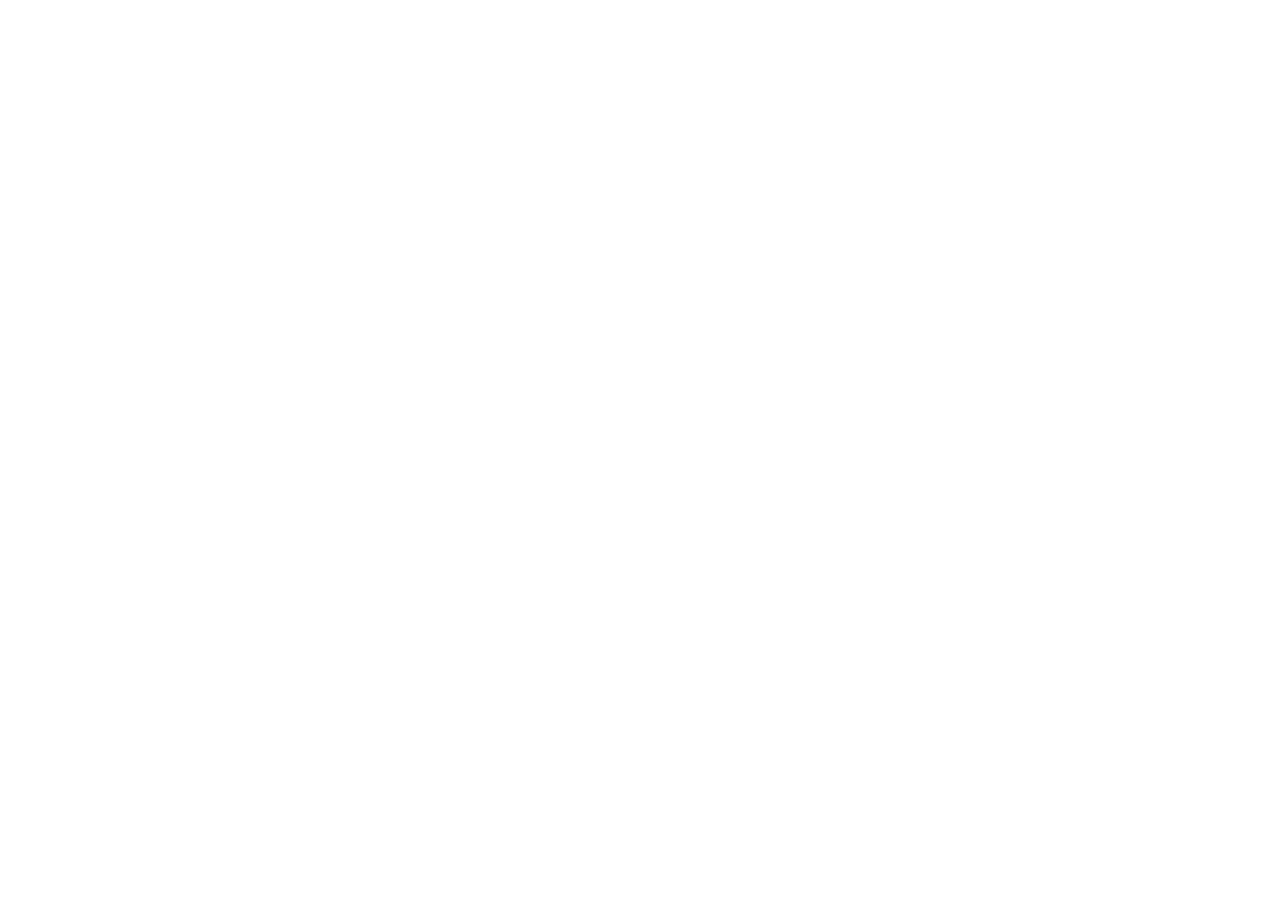
==== index.html @ 44d496a1 "renaming stuff according to ODIN" ====
<!DOCTYPE html>
<html lang="en">
<head>
    <meta charset="UTF-8">
    <meta http-equiv="X-UA-Compatible" content="IE=edge">
    <meta name="viewport" content="width=device-width, initial-scale=1.0">
    <title>Odin Recipes</title>
</head>
<body>
    
</body>
</html>
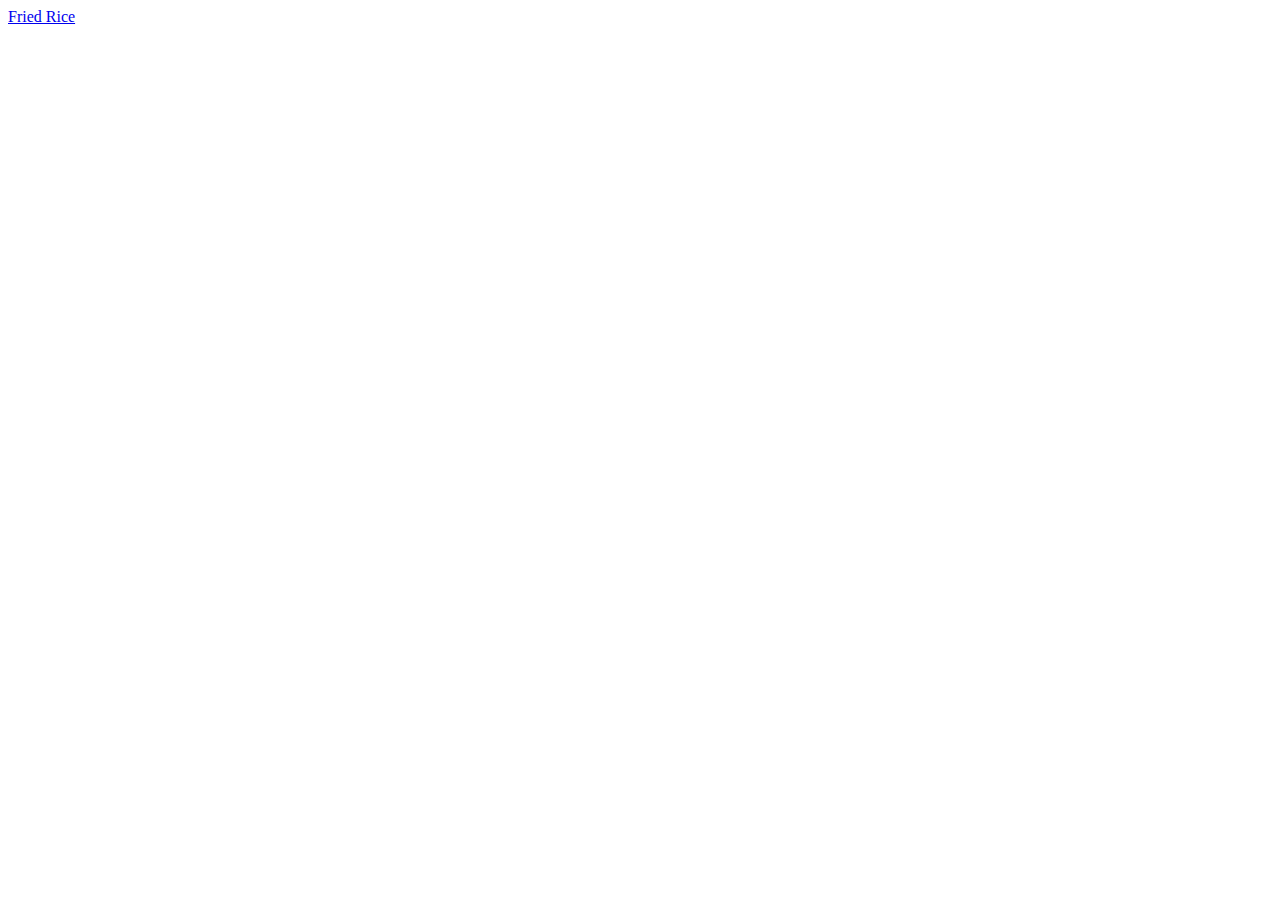
==== commit d4ea1373: "renamed lasgna.html to fried_rice.html added recipe ingridients and recipes image" ====
--- a/index.html
+++ b/index.html
@@ -7,6 +7,6 @@
     <title>Odin Recipes</title>
 </head>
 <body>
-    
+    <a href="./recipes/fried_rice.html">Fried Rice</a>
 </body>
 </html>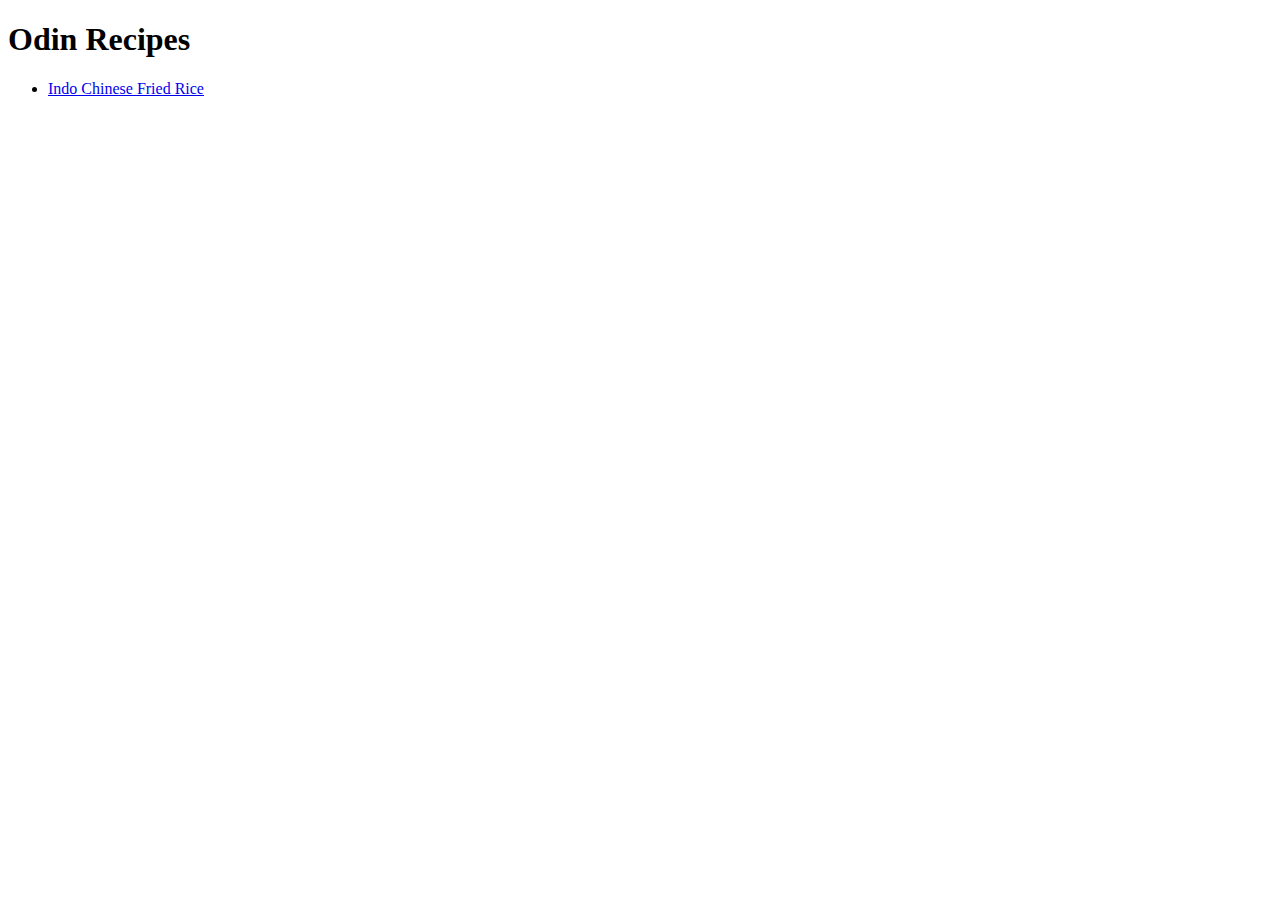
==== commit 1c7637f1: "fixed a few things & added steps for Indo Chinese Fried Rice recipe" ====
--- a/index.html
+++ b/index.html
@@ -7,6 +7,13 @@
     <title>Odin Recipes</title>
 </head>
 <body>
-    <a href="./recipes/fried_rice.html">Fried Rice</a>
+    <h1>
+        Odin Recipes
+    </h1>
+    <ul>
+        <li>
+            <a href="./recipes/fried_rice.html">Indo Chinese Fried Rice</a>
+        </li>
+    </ul>
 </body>
 </html>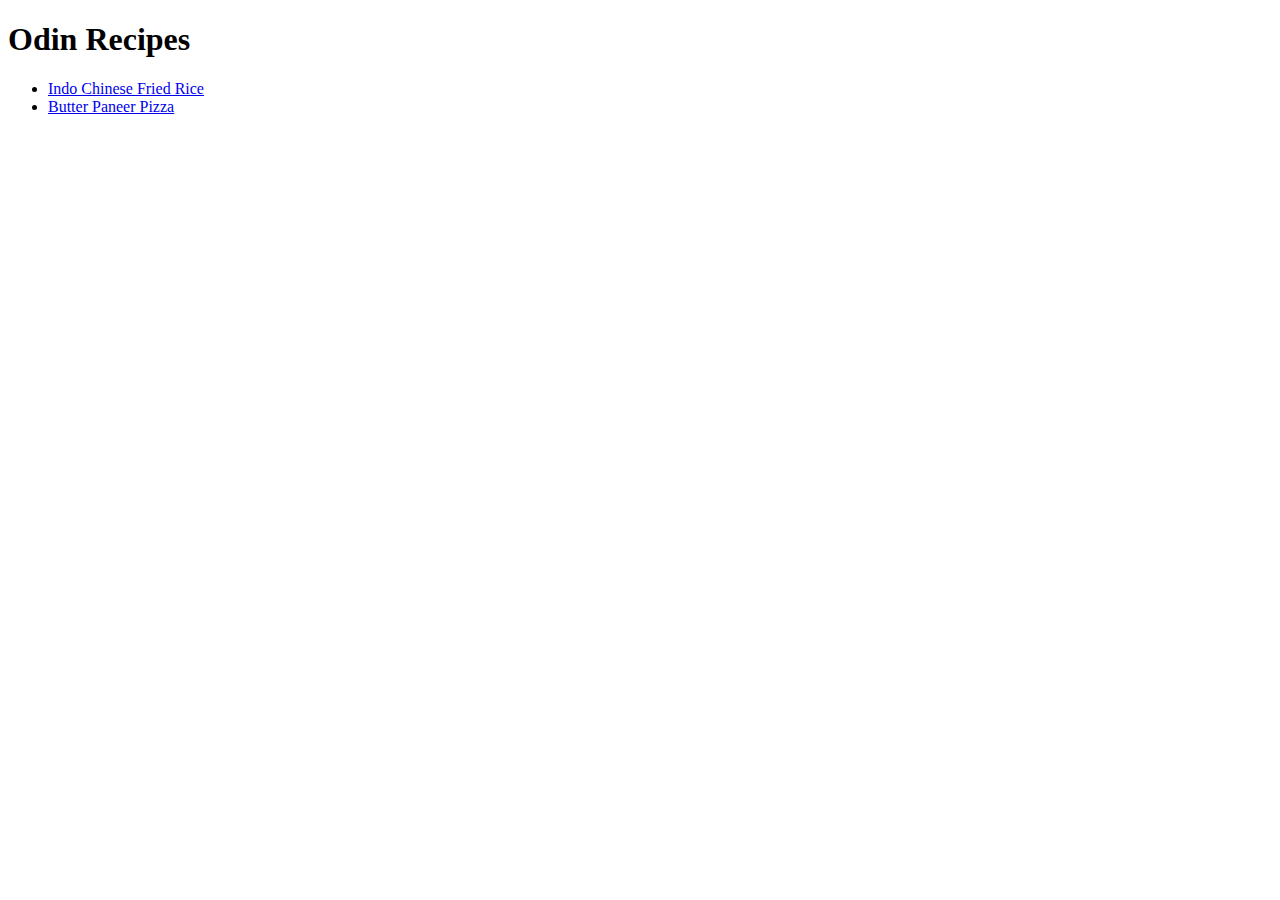
==== commit 88274ecd: "added 1 new recipe and fixed a few things" ====
--- a/index.html
+++ b/index.html
@@ -14,6 +14,9 @@
         <li>
             <a href="./recipes/fried_rice.html">Indo Chinese Fried Rice</a>
         </li>
+        <li>
+            <a href="./recipes/pizza.html">Butter Paneer Pizza</a>
+        </li>
     </ul>
 </body>
 </html>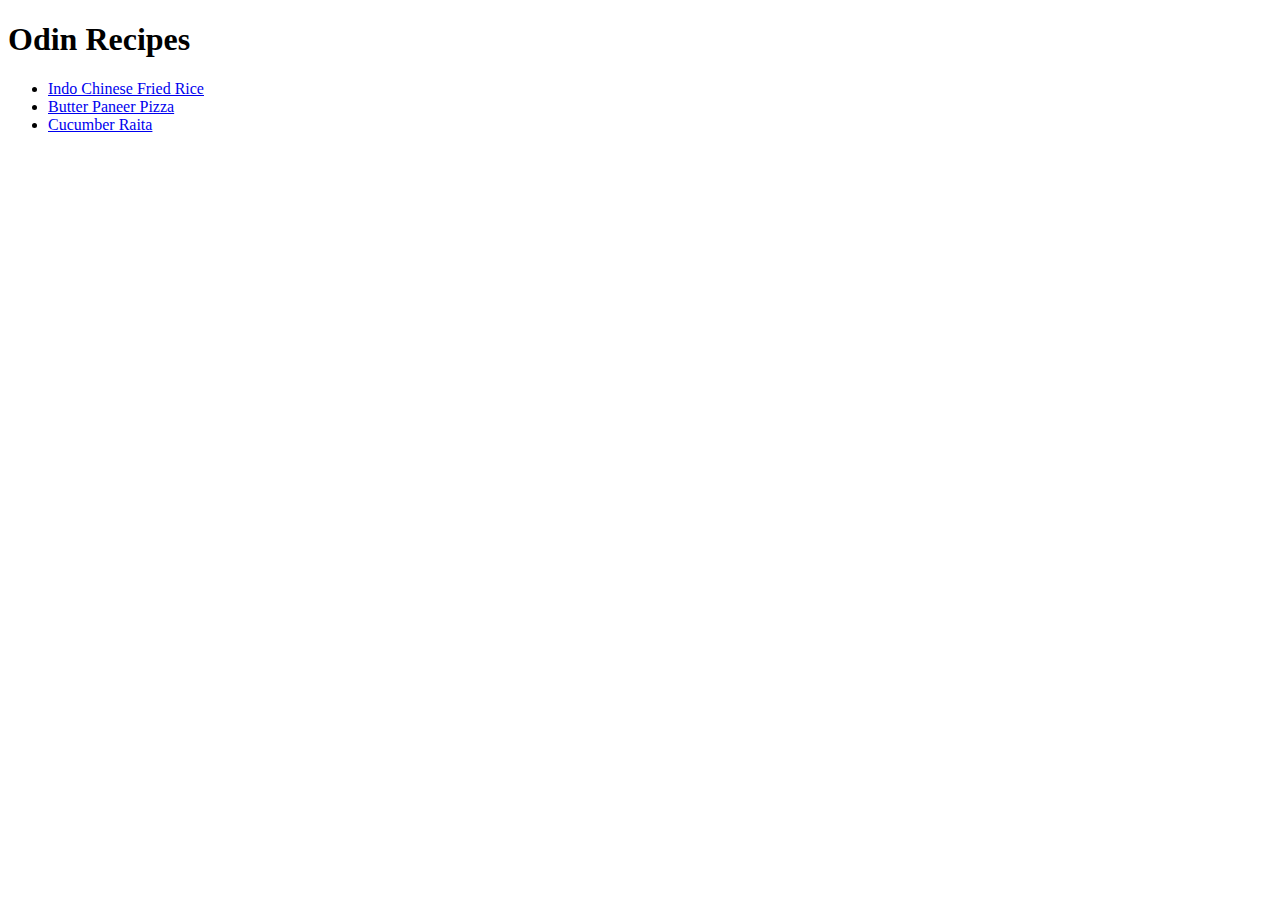
==== commit 9f123de9: "added new recipe: Cucumber Raita" ====
--- a/index.html
+++ b/index.html
@@ -1,11 +1,13 @@
 <!DOCTYPE html>
 <html lang="en">
+
 <head>
     <meta charset="UTF-8">
     <meta http-equiv="X-UA-Compatible" content="IE=edge">
     <meta name="viewport" content="width=device-width, initial-scale=1.0">
     <title>Odin Recipes</title>
 </head>
+
 <body>
     <h1>
         Odin Recipes
@@ -17,6 +19,10 @@
         <li>
             <a href="./recipes/pizza.html">Butter Paneer Pizza</a>
         </li>
+        <li>
+            <a href="./recipes/raita.html">Cucumber Raita</a>
+        </li>
     </ul>
 </body>
+
 </html>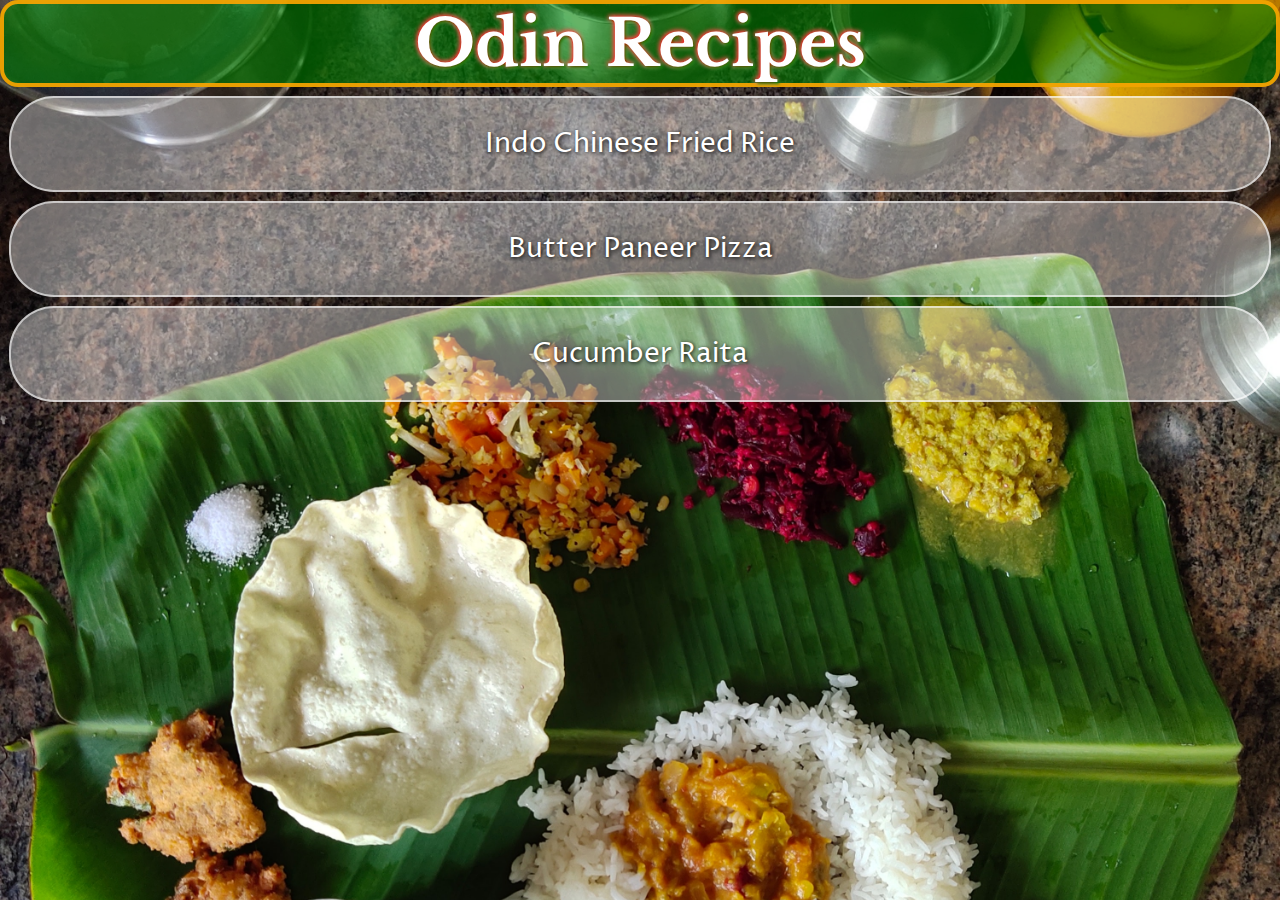
==== commit c15c6308: "added css" ====
--- a/index.html
+++ b/index.html
@@ -5,6 +5,10 @@
     <meta charset="UTF-8">
     <meta http-equiv="X-UA-Compatible" content="IE=edge">
     <meta name="viewport" content="width=device-width, initial-scale=1.0">
+    <link rel="preconnect" href="https://fonts.googleapis.com">
+<link rel="preconnect" href="https://fonts.gstatic.com" crossorigin>
+<link href="https://fonts.googleapis.com/css2?family=Dancing+Script&family=Libre+Baskerville&family=Open+Sans:wght@300&family=Proza+Libre&display=swap" rel="stylesheet"> 
+    <link rel="stylesheet" href="./css/home.css">
     <title>Odin Recipes</title>
 </head>
 
--- a/css/home.css
+++ b/css/home.css
@@ -0,0 +1,44 @@
+* {
+  color: white;
+  text-align: center;
+  margin: 0;
+  padding: 0;
+  text-shadow: 1px 1px 4px black;
+}
+body {
+  background-image: url(../images/southIndianThali.jpg);
+  /* background-image: url(../images/Veggies.jpg); */
+
+  background-size: cover;
+  background-repeat: no-repeat;
+  background-position: fixed;
+  height: 100vh;
+
+  display: block;
+  position: relative;
+  left: 0;
+}
+h1 {
+  font-size: 4em;
+  background-color: rgba(0, 128, 0, 0.6);
+  border-radius: 2vmin;
+  border: 4px solid rgba(255, 166, 0, 0.9);
+  text-shadow: -1px -1px 5px red, 2px 2px 3px green, 0 0 5px white;
+  font-family: "Libre Baskerville", serif;
+}
+li {
+  font-size: 1.75rem;
+  margin: 1vmin;
+  padding: 3vmin;
+  list-style: none;
+  border: 2px solid rgba(255, 255, 255, 0.6);
+  border-radius: 5vmin;
+  background-color: rgba(255, 255, 255, 0.4);
+  font-family: "Proza Libre", sans-serif;
+}
+a {
+  text-decoration: none;
+}
+li:hover {
+  background-color: rgba(0, 255, 0, 0.4);
+}
